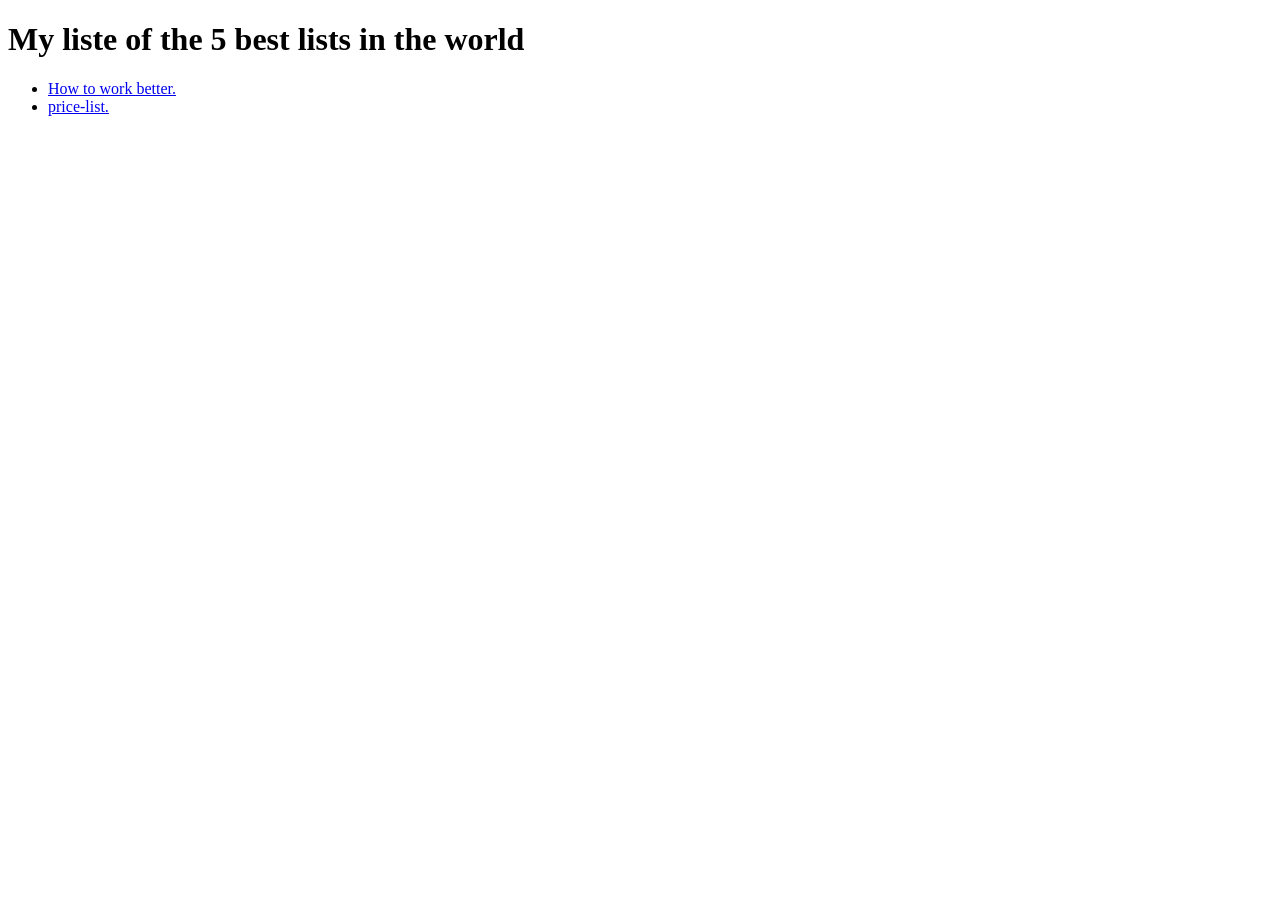
==== index.html @ dc021bbc "hhhhhhhhh" ====
<!DOCTYPE html>
<html lang="en">
<head>
	<meta charset="UTF-8">
	<meta name="viewport" content="width=device-width, initial-scale=1.0">
	<title>My liste of the 5 best lists in the world</title>
	<link rel="stylesheet" href="style.css">
</head>
<body>
	<h1>My liste of the 5 best lists in the world</h1>
<ul>
	<li>
		<a href="how-to-work-better.html">
			How to work better.
		</a>
		</li>
	<li>
		<a href="price-list.html">
			price-list.
		</a>
	</li>
</ul>

</body>
</html>
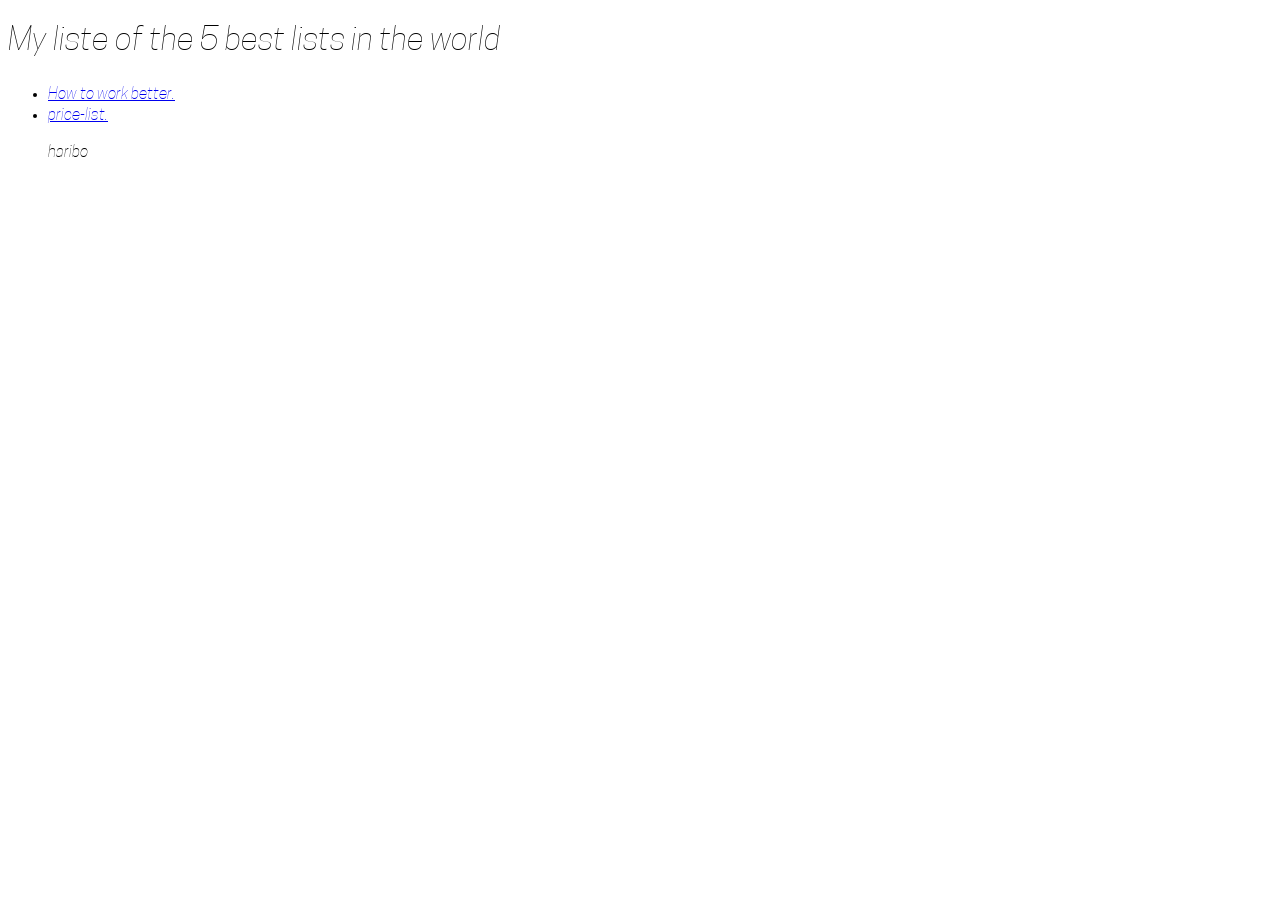
==== commit 6a1a0107: "g push" ====
--- a/index.html
+++ b/index.html
@@ -4,7 +4,10 @@
 	<meta charset="UTF-8">
 	<meta name="viewport" content="width=device-width, initial-scale=1.0">
 	<title>My liste of the 5 best lists in the world</title>
-	<link rel="stylesheet" href="style.css">
+	<link rel="stylesheet" href="cooper-font/cooper-font.css">
+	<style>
+		body{ font-family: "cooper-font", sans-serif; }
+	</style>
 </head>
 <body>
 	<h1>My liste of the 5 best lists in the world</h1>
@@ -20,6 +23,6 @@
 		</a>
 	</li>
 </ul>
-
+<ul>haribo</ul>
 </body>
 </html>
--- a/cooper-font/cooper-font.css
+++ b/cooper-font/cooper-font.css
@@ -0,0 +1,14 @@
+@font-face{ font-family: "cooper-font"; XXX; font-style: normal;src:url("CooperHewitt-Bold.woff");}
+@font-face{ font-family: "cooper-font"; XXX; font-style: normal;src:url("CooperHewitt-BoldItalic.woff");}
+@font-face{ font-family: "cooper-font"; XXX; font-style: normal;src:url("CooperHewitt-Book.woff");}
+@font-face{ font-family: "cooper-font"; XXX; font-style: normal;src:url("CooperHewitt-BookItalic.woff");}
+@font-face{ font-family: "cooper-font"; XXX; font-style: normal;src:url("CooperHewitt-Heavy.woff");}
+@font-face{ font-family: "cooper-font"; XXX; font-style: normal;src:url("CooperHewitt-HeavyItalic.woff");}
+@font-face{ font-family: "cooper-font"; XXX; font-style: normal;src:url("CooperHewitt-Light.woff");}
+@font-face{ font-family: "cooper-font"; XXX; font-style: normal;src:url("CooperHewitt-LightItalic.woff");}
+@font-face{ font-family: "cooper-font"; XXX; font-style: normal;src:url("CooperHewitt-Medium.woff");}
+@font-face{ font-family: "cooper-font"; XXX; font-style: normal;src:url("CooperHewitt-MediumItalic.woff");}
+@font-face{ font-family: "cooper-font"; XXX; font-style: normal;src:url("CooperHewitt-Semibold.woff");}
+@font-face{ font-family: "cooper-font"; XXX; font-style: normal;src:url("CooperHewitt-SemiboldItalic.woff");}
+@font-face{ font-family: "cooper-font"; XXX; font-style: normal;src:url("CooperHewitt-Thin.woff");}
+@font-face{ font-family: "cooper-font"; XXX; font-style: normal;src:url("CooperHewitt-ThinItalic.woff");}
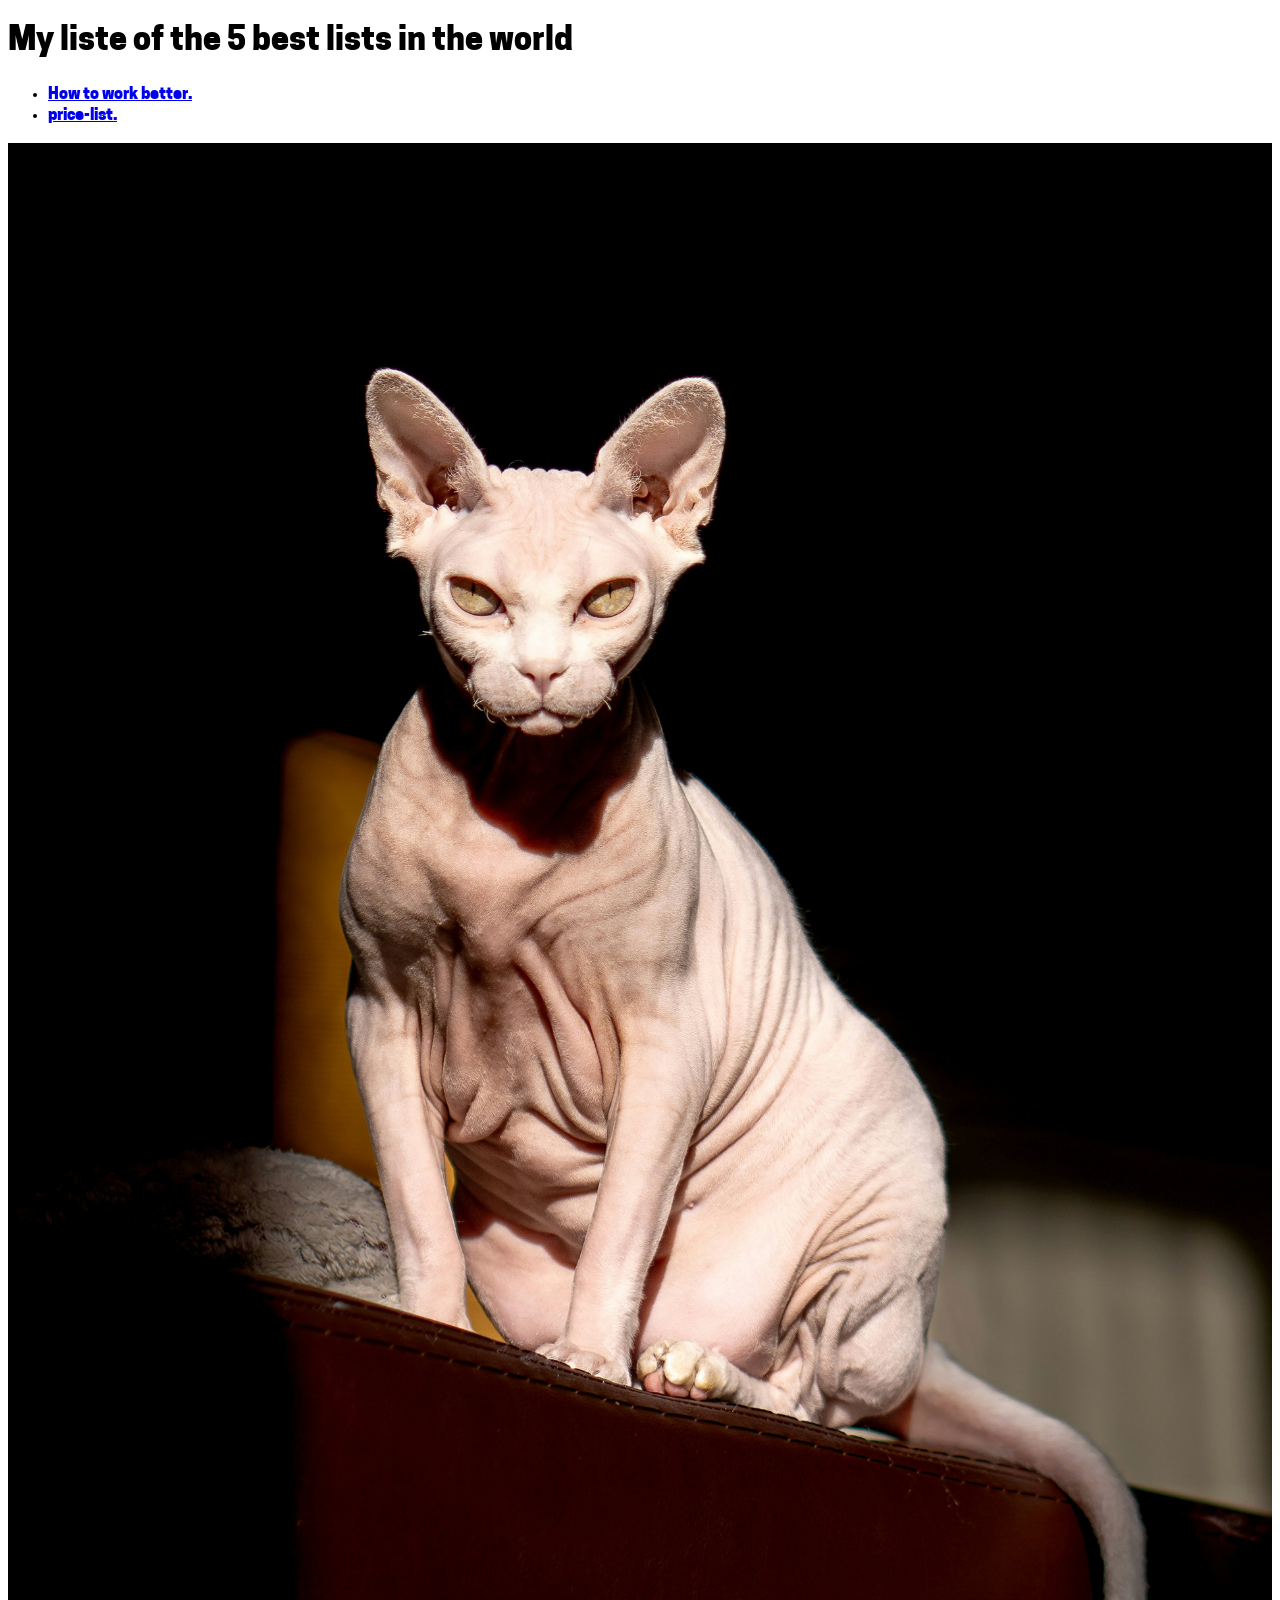
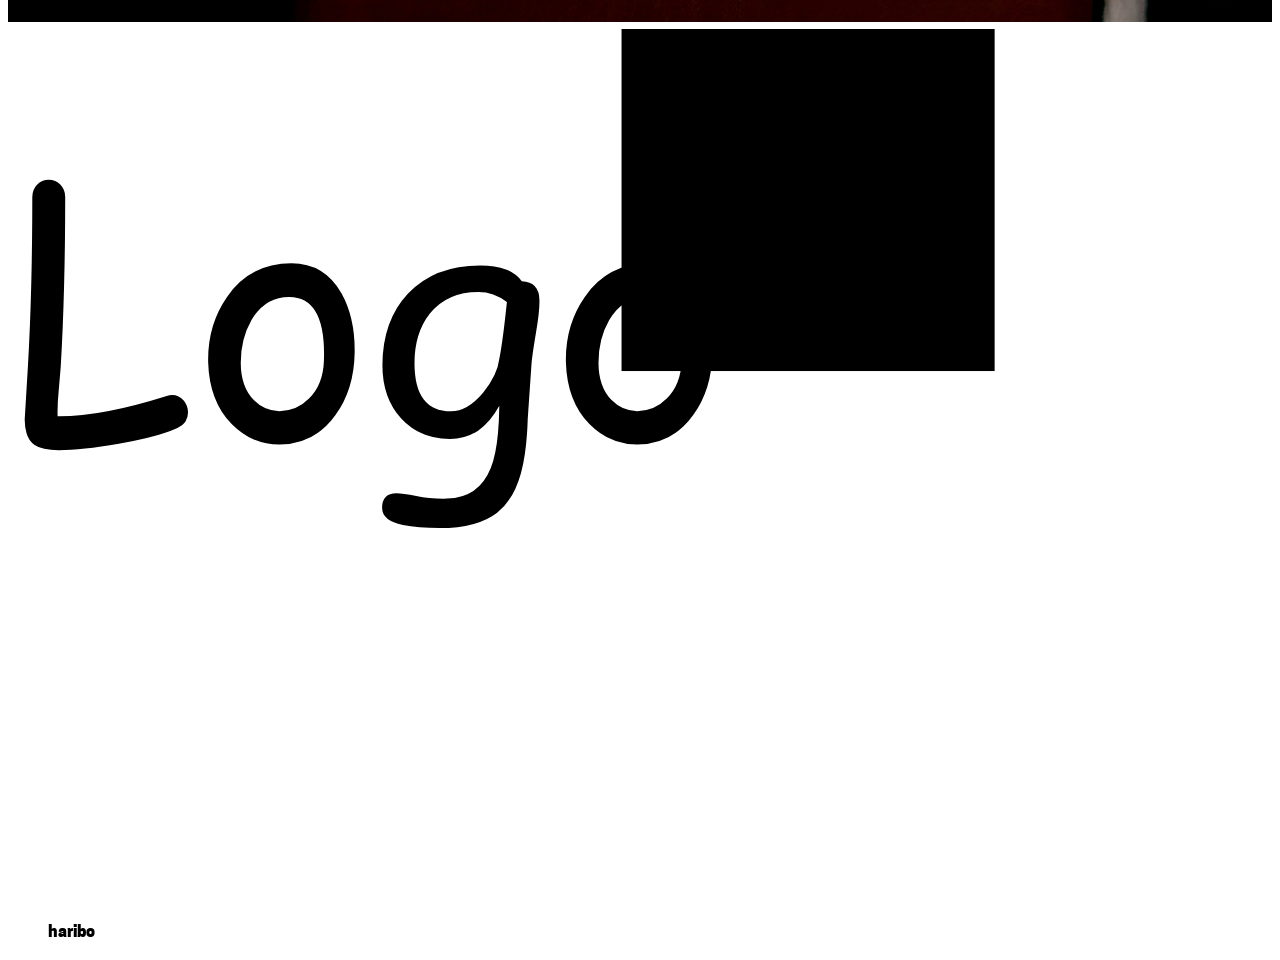
==== commit 5f7a8018: "gggg" ====
--- a/index.html
+++ b/index.html
@@ -4,7 +4,9 @@
 	<meta charset="UTF-8">
 	<meta name="viewport" content="width=device-width, initial-scale=1.0">
 	<title>My liste of the 5 best lists in the world</title>
+	<link rel="stylesheet" href="style.css">
 	<link rel="stylesheet" href="cooper-font/cooper-font.css">
+	
 	<style>
 		body{ font-family: "cooper-font", sans-serif; }
 	</style>
@@ -23,6 +25,9 @@
 		</a>
 	</li>
 </ul>
+
+<img src="chat. mochde.jpg" alt="">
+<img src="Fichier 1.svg" alt="">
 <ul>haribo</ul>
 </body>
 </html>
--- a/style.css
+++ b/style.css
@@ -0,0 +1,21 @@
+* {
+
+}
+
+body { font-family: 'Courier New', Courier, monospace;}
+
+img {max-width: 100%;}
+
+.grid-boxes{
+	display: grid;
+	grid-template-columns: 
+	repeat(
+		auto-fill,
+		minmax(
+			min(15rem,100%), 1fr
+		)
+	)	
+	;
+	grid-template-rows: 1fr;
+	gap:1rem;
+}
--- a/cooper-font/cooper-font.css
+++ b/cooper-font/cooper-font.css
@@ -1,14 +1,20 @@
-@font-face{ font-family: "cooper-font"; XXX; font-style: normal;src:url("CooperHewitt-Bold.woff");}
-@font-face{ font-family: "cooper-font"; XXX; font-style: normal;src:url("CooperHewitt-BoldItalic.woff");}
-@font-face{ font-family: "cooper-font"; XXX; font-style: normal;src:url("CooperHewitt-Book.woff");}
-@font-face{ font-family: "cooper-font"; XXX; font-style: normal;src:url("CooperHewitt-BookItalic.woff");}
-@font-face{ font-family: "cooper-font"; XXX; font-style: normal;src:url("CooperHewitt-Heavy.woff");}
-@font-face{ font-family: "cooper-font"; XXX; font-style: normal;src:url("CooperHewitt-HeavyItalic.woff");}
-@font-face{ font-family: "cooper-font"; XXX; font-style: normal;src:url("CooperHewitt-Light.woff");}
-@font-face{ font-family: "cooper-font"; XXX; font-style: normal;src:url("CooperHewitt-LightItalic.woff");}
-@font-face{ font-family: "cooper-font"; XXX; font-style: normal;src:url("CooperHewitt-Medium.woff");}
-@font-face{ font-family: "cooper-font"; XXX; font-style: normal;src:url("CooperHewitt-MediumItalic.woff");}
-@font-face{ font-family: "cooper-font"; XXX; font-style: normal;src:url("CooperHewitt-Semibold.woff");}
-@font-face{ font-family: "cooper-font"; XXX; font-style: normal;src:url("CooperHewitt-SemiboldItalic.woff");}
-@font-face{ font-family: "cooper-font"; XXX; font-style: normal;src:url("CooperHewitt-Thin.woff");}
-@font-face{ font-family: "cooper-font"; XXX; font-style: normal;src:url("CooperHewitt-ThinItalic.woff");}+@font-face{ font-family: "cooper-font"; 200; font-style: normal; src:url("CooperHewitt-Thin.woff");}
+@font-face{ font-family: "cooper-font"; 200; font-style: italic; src:url("CooperHewitt-ThinItalic.woff");}
+
+@font-face{ font-family: "cooper-font"; 300; font-style: normal; src:url("CooperHewitt-Light.woff");}
+@font-face{ font-family: "cooper-font"; 300; font-style: italic; src:url("CooperHewitt-LightItalic.woff");}
+
+@font-face{ font-family: "cooper-font"; 400; font-style: normal; src:url("CooperHewitt-Book.woff");}
+@font-face{ font-family: "cooper-font"; 400; font-style: normal; src:url("CooperHewitt-BookItalic.woff");}
+
+@font-face{ font-family: "cooper-font"; 500; font-style: normal; src:url("CooperHewitt-Medium.woff");}
+@font-face{ font-family: "cooper-font"; 500; font-style: italic; src:url("CooperHewitt-MediumItalic.woff");}
+
+@font-face{ font-family: "cooper-font"; 600; font-style: normal; src:url("CooperHewitt-Semibold.woff");}
+@font-face{ font-family: "cooper-font"; 600; font-style: italic; src:url("CooperHewitt-SemiboldItalic.woff");}
+
+@font-face{ font-family: "cooper-font"; 700; font-style: normal; src:url("CooperHewitt-Bold.woff");}
+@font-face{ font-family: "cooper-font"; 700; font-style: italic; src:url("CooperHewitt-BoldItalic.woff");}
+
+@font-face{ font-family: "cooper-font"; 800; font-style: normal; src:url("CooperHewitt-Heavy.woff");}
+@font-face{ font-family: "cooper-font"; 800; font-style: italic; src:url("CooperHewitt-HeavyItalic.woff");}
